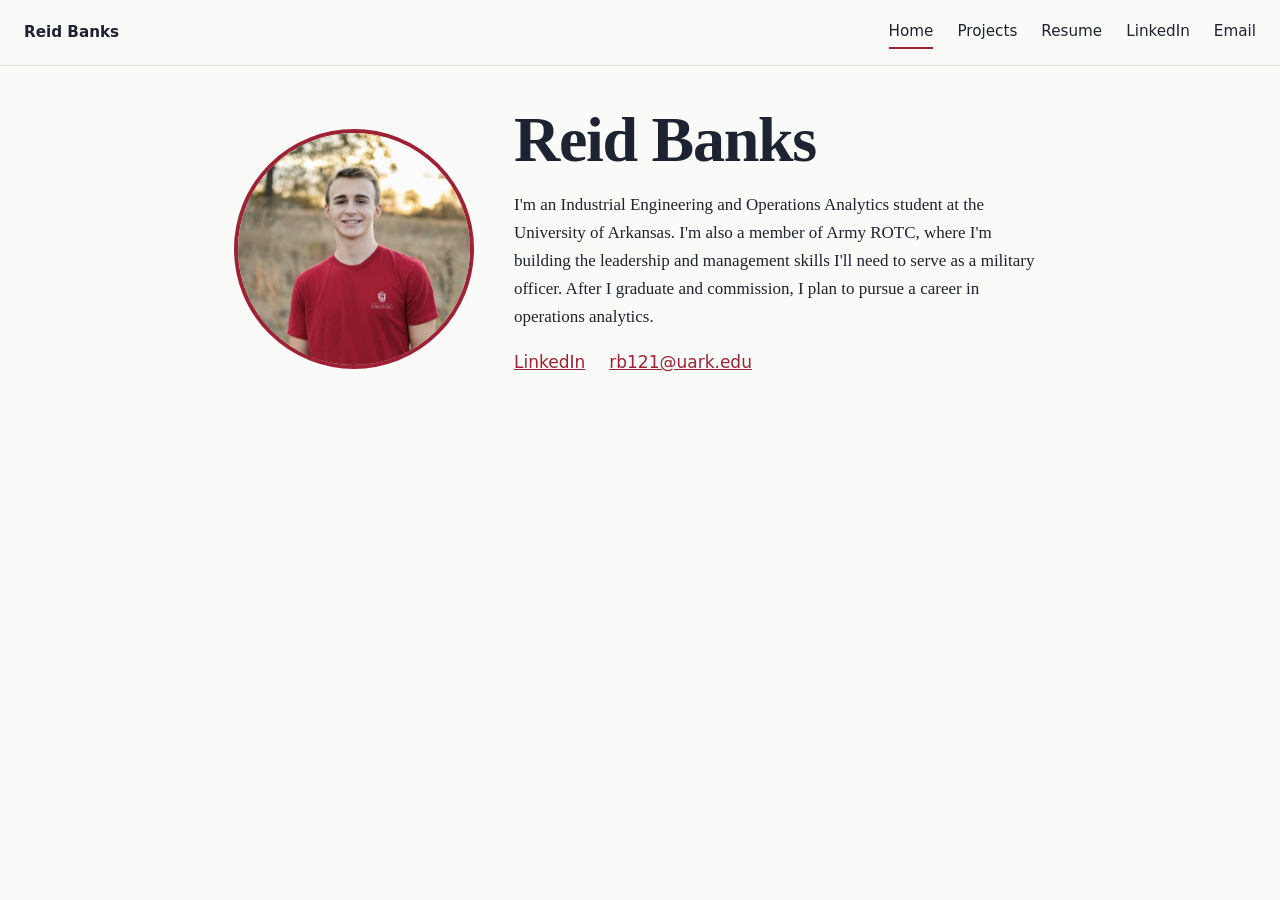
==== index.html @ c83cc48f "Add files via upload" ====
<!DOCTYPE html><html lang="en"><head><meta charset="utf-8"><meta name="viewport" content="width=device-width,initial-scale=1"><title>Reid Banks | ePortfolio</title><link rel="stylesheet" href="style.css"></head><body>
<nav aria-label="Main"><span class="name">Reid Banks</span>
<a href="index.html" aria-current="page">Home</a><a href="projects.html" >Projects</a><a href="resume.html" >Resume</a>
<a href="https://www.linkedin.com/in/reid-banks-b27966440" target="_blank" rel="noopener">LinkedIn</a>
<a href="mailto:rb121@uark.edu">Email</a></nav>
<main><section class="hero"><img src="photo.jpg" alt="Photo of Reid Banks">
<div><h1>Reid Banks</h1>
<p>I'm an Industrial Engineering and Operations Analytics student at the University of Arkansas. I'm also a member of Army ROTC, where I'm building the leadership and management skills I'll need to serve as a military officer. After I graduate and commission, I plan to pursue a career in operations analytics.</p>
<ul class="contact"><li><a href="https://www.linkedin.com/in/reid-banks-b27966440" target="_blank" rel="noopener">LinkedIn</a></li><li><a href="mailto:rb121@uark.edu">rb121@uark.edu</a></li></ul></div></section></main></body></html>
---- style.css ----
:root{--bg:#fafaf8;--ink:#1d2330;--mute:#5b6372;--line:#dcdfe4;--accent:#9d2235;--card:#fff}
@media(prefers-color-scheme:dark){:root{--bg:#161a22;--ink:#eef0f4;--mute:#a3abba;--line:#2c3340;--accent:#e06a7c;--card:#1d222c}}
*{box-sizing:border-box}
body{margin:0;font:17px/1.65 Georgia,"Times New Roman",serif;background:var(--bg);color:var(--ink)}
a{color:var(--accent)}
nav{display:flex;flex-wrap:wrap;gap:.25rem 1.5rem;align-items:center;padding:1rem 1.5rem;border-bottom:1px solid var(--line);font-family:system-ui,sans-serif;font-size:.95rem}
nav a{color:var(--ink);text-decoration:none;padding:.2rem 0;border-bottom:2px solid transparent}
nav a:hover,nav a:focus-visible,nav a[aria-current]{border-bottom-color:var(--accent)}
nav .name{font-weight:700;margin-right:auto}
main{max-width:860px;margin:0 auto;padding:2.5rem 1.5rem 4rem}
h1{font-size:clamp(2.4rem,7vw,4rem);line-height:1.05;margin:0 0 .5rem;letter-spacing:-.02em}
h2{margin-top:0}
.hero{display:grid;grid-template-columns:240px 1fr;gap:2.5rem;align-items:center}
.hero img{width:100%;aspect-ratio:1;object-fit:cover;border-radius:50%;border:4px solid var(--accent);background:var(--line)}
.contact{font-family:system-ui,sans-serif;display:flex;flex-wrap:wrap;gap:.5rem 1.5rem;padding:0;list-style:none;margin:1rem 0}
.project{background:var(--card);border:1px solid var(--line);border-left:4px solid var(--accent);padding:1.25rem 1.5rem;margin:0 0 1.25rem;border-radius:4px}
.project p{margin:.4rem 0 0;color:var(--mute)}
.btn{display:inline-block;font-family:system-ui,sans-serif;background:var(--accent);color:#fff;padding:.6rem 1.1rem;border-radius:4px;text-decoration:none;margin-bottom:1.25rem}
iframe{width:100%;height:80vh;border:1px solid var(--line);border-radius:4px}
:focus-visible{outline:3px solid var(--accent);outline-offset:2px}
@media(max-width:640px){.hero{grid-template-columns:1fr;text-align:center}.hero img{max-width:220px;margin:0 auto}.contact{justify-content:center}}
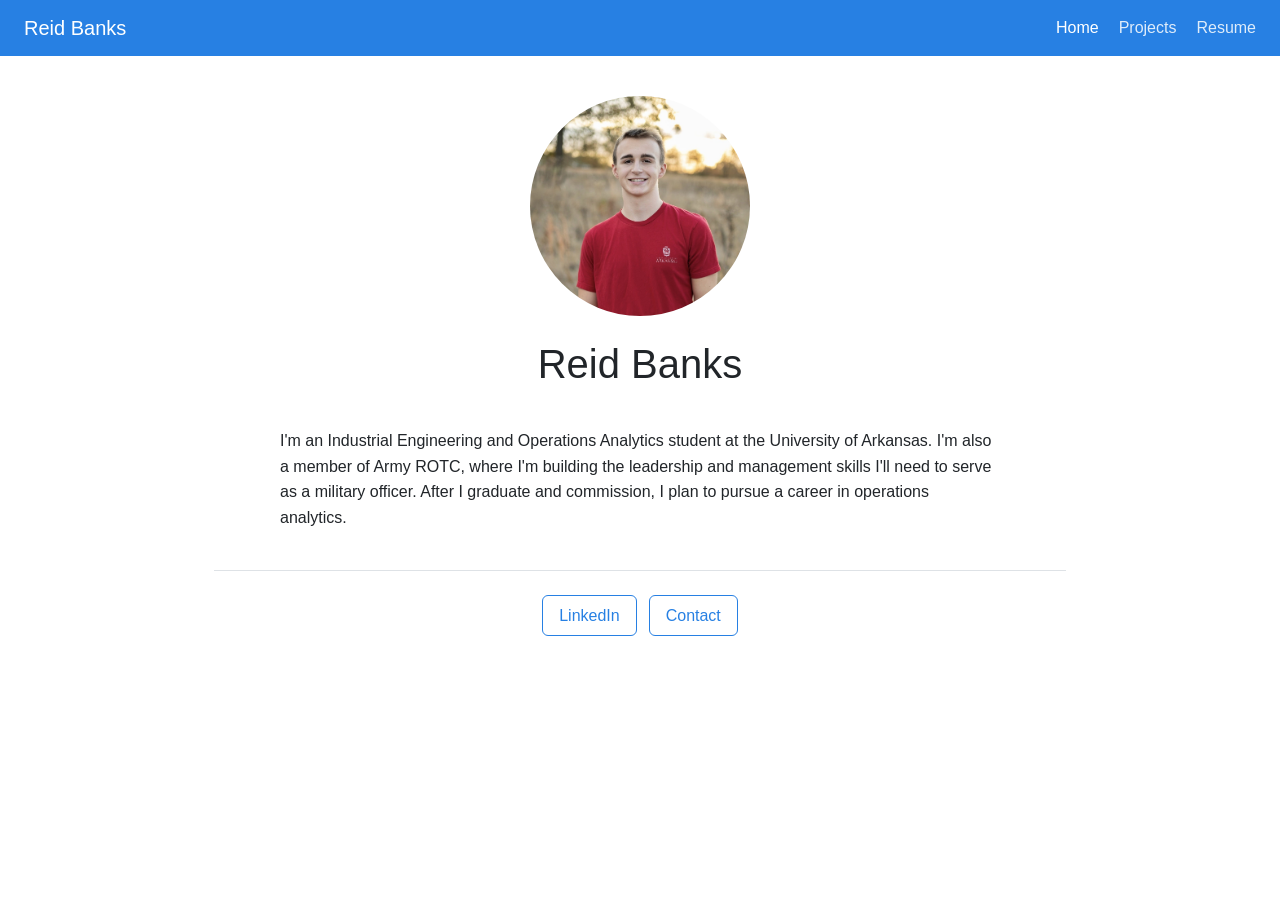
==== commit 3d293cbd: "Add files via upload" ====
--- a/index.html
+++ b/index.html
@@ -1,9 +1,5 @@
-<!DOCTYPE html><html lang="en"><head><meta charset="utf-8"><meta name="viewport" content="width=device-width,initial-scale=1"><title>Reid Banks | ePortfolio</title><link rel="stylesheet" href="style.css"></head><body>
-<nav aria-label="Main"><span class="name">Reid Banks</span>
-<a href="index.html" aria-current="page">Home</a><a href="projects.html" >Projects</a><a href="resume.html" >Resume</a>
-<a href="https://www.linkedin.com/in/reid-banks-b27966440" target="_blank" rel="noopener">LinkedIn</a>
-<a href="mailto:rb121@uark.edu">Email</a></nav>
-<main><section class="hero"><img src="photo.jpg" alt="Photo of Reid Banks">
-<div><h1>Reid Banks</h1>
+<!DOCTYPE html><html lang="en"><head><meta charset="utf-8"><meta name="viewport" content="width=device-width,initial-scale=1"><title>Reid Banks</title><link rel="stylesheet" href="style.css"></head><body>
+<nav><a class="name" href="index.html">Reid Banks</a><a href="index.html" aria-current="page">Home</a><a href="projects.html" >Projects</a><a href="resume.html" >Resume</a></nav>
+<main><section class="about"><img src="photo.jpg" alt="Headshot of Reid Banks"><h1>Reid Banks</h1>
 <p>I'm an Industrial Engineering and Operations Analytics student at the University of Arkansas. I'm also a member of Army ROTC, where I'm building the leadership and management skills I'll need to serve as a military officer. After I graduate and commission, I plan to pursue a career in operations analytics.</p>
-<ul class="contact"><li><a href="https://www.linkedin.com/in/reid-banks-b27966440" target="_blank" rel="noopener">LinkedIn</a></li><li><a href="mailto:rb121@uark.edu">rb121@uark.edu</a></li></ul></div></section></main></body></html>
+<hr><div class="links"><a href="https://www.linkedin.com/in/reid-banks-b27966440" target="_blank" rel="noopener">LinkedIn</a><a href="mailto:rb121@uark.edu">Contact</a></div></section></main></body></html>
--- a/style.css
+++ b/style.css
@@ -1,21 +1,28 @@
-:root{--bg:#fafaf8;--ink:#1d2330;--mute:#5b6372;--line:#dcdfe4;--accent:#9d2235;--card:#fff}
-@media(prefers-color-scheme:dark){:root{--bg:#161a22;--ink:#eef0f4;--mute:#a3abba;--line:#2c3340;--accent:#e06a7c;--card:#1d222c}}
+:root{--blue:#2780e3;--ink:#212529;--mute:#6c757d;--line:#dee2e6}
 *{box-sizing:border-box}
-body{margin:0;font:17px/1.65 Georgia,"Times New Roman",serif;background:var(--bg);color:var(--ink)}
-a{color:var(--accent)}
-nav{display:flex;flex-wrap:wrap;gap:.25rem 1.5rem;align-items:center;padding:1rem 1.5rem;border-bottom:1px solid var(--line);font-family:system-ui,sans-serif;font-size:.95rem}
-nav a{color:var(--ink);text-decoration:none;padding:.2rem 0;border-bottom:2px solid transparent}
-nav a:hover,nav a:focus-visible,nav a[aria-current]{border-bottom-color:var(--accent)}
-nav .name{font-weight:700;margin-right:auto}
-main{max-width:860px;margin:0 auto;padding:2.5rem 1.5rem 4rem}
-h1{font-size:clamp(2.4rem,7vw,4rem);line-height:1.05;margin:0 0 .5rem;letter-spacing:-.02em}
-h2{margin-top:0}
-.hero{display:grid;grid-template-columns:240px 1fr;gap:2.5rem;align-items:center}
-.hero img{width:100%;aspect-ratio:1;object-fit:cover;border-radius:50%;border:4px solid var(--accent);background:var(--line)}
-.contact{font-family:system-ui,sans-serif;display:flex;flex-wrap:wrap;gap:.5rem 1.5rem;padding:0;list-style:none;margin:1rem 0}
-.project{background:var(--card);border:1px solid var(--line);border-left:4px solid var(--accent);padding:1.25rem 1.5rem;margin:0 0 1.25rem;border-radius:4px}
-.project p{margin:.4rem 0 0;color:var(--mute)}
-.btn{display:inline-block;font-family:system-ui,sans-serif;background:var(--accent);color:#fff;padding:.6rem 1.1rem;border-radius:4px;text-decoration:none;margin-bottom:1.25rem}
-iframe{width:100%;height:80vh;border:1px solid var(--line);border-radius:4px}
-:focus-visible{outline:3px solid var(--accent);outline-offset:2px}
-@media(max-width:640px){.hero{grid-template-columns:1fr;text-align:center}.hero img{max-width:220px;margin:0 auto}.contact{justify-content:center}}
+body{margin:0;font:16px/1.6 "Source Sans Pro",-apple-system,"Segoe UI",Helvetica,Arial,sans-serif;color:var(--ink);background:#fff}
+nav{background:var(--blue);display:flex;flex-wrap:wrap;align-items:center;gap:.25rem 1.25rem;padding:.75rem 1.5rem}
+nav a{color:#fff;text-decoration:none;opacity:.85}
+nav a:hover,nav a[aria-current]{opacity:1}
+nav .name{font-size:1.25rem;opacity:1;margin-right:auto}
+main{max-width:900px;margin:0 auto;padding:2.5rem 1.5rem 4rem}
+h1{font-size:2.5rem;font-weight:500;margin:0 0 1rem}
+.about{display:flex;flex-direction:column;align-items:center;text-align:center}
+.about img{width:220px;height:220px;border-radius:50%;object-fit:cover;background:var(--line);margin-bottom:1rem}
+.about p{max-width:720px;text-align:left}
+hr{border:0;border-top:1px solid var(--line);width:100%;margin:1.5rem 0}
+.links{display:flex;gap:.75rem;flex-wrap:wrap;justify-content:center}
+.links a,.btn{border:1px solid var(--blue);color:var(--blue);padding:.4rem 1rem;border-radius:.375rem;text-decoration:none}
+.links a:hover,.btn:hover{background:var(--blue);color:#fff}
+.btn{display:inline-block;margin-bottom:1rem}
+.banner{background:var(--blue);color:#fff;padding:2rem 1.5rem}
+.banner h1{max-width:900px;margin:0 auto}
+.grid{display:grid;grid-template-columns:repeat(auto-fill,minmax(260px,1fr));gap:1.5rem}
+.card{border:1px solid var(--line);border-radius:.375rem;overflow:hidden}
+.card .thumb{height:140px;background:linear-gradient(135deg,#dbe9fb,#f1f5fa)}
+.card div.body{padding:1rem}
+.card h2{font-size:1.25rem;margin:0 0 .25rem}
+.card small{color:var(--mute)}
+iframe{width:100%;height:85vh;border:1px solid var(--line)}
+:focus-visible{outline:3px solid #fff;outline-offset:2px}
+main :focus-visible{outline-color:var(--blue)}
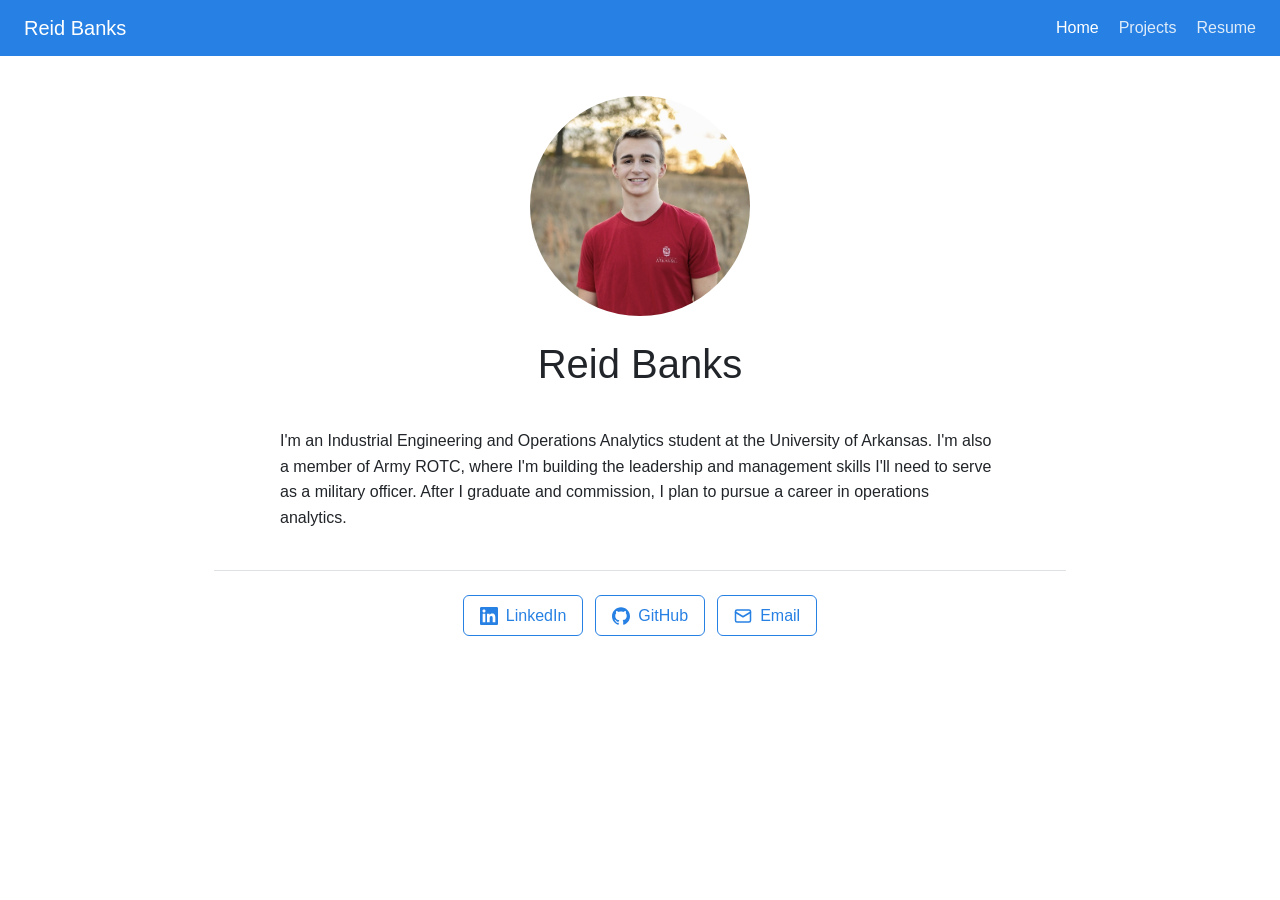
==== commit b1c1455f: "Add files via upload" ====
--- a/index.html
+++ b/index.html
@@ -2,4 +2,4 @@
 <nav><a class="name" href="index.html">Reid Banks</a><a href="index.html" aria-current="page">Home</a><a href="projects.html" >Projects</a><a href="resume.html" >Resume</a></nav>
 <main><section class="about"><img src="photo.jpg" alt="Headshot of Reid Banks"><h1>Reid Banks</h1>
 <p>I'm an Industrial Engineering and Operations Analytics student at the University of Arkansas. I'm also a member of Army ROTC, where I'm building the leadership and management skills I'll need to serve as a military officer. After I graduate and commission, I plan to pursue a career in operations analytics.</p>
-<hr><div class="links"><a href="https://www.linkedin.com/in/reid-banks-b27966440" target="_blank" rel="noopener">LinkedIn</a><a href="mailto:rb121@uark.edu">Contact</a></div></section></main></body></html>
+<hr><div class="links"><a href="https://www.linkedin.com/in/reid-banks-b27966440" target="_blank" rel="noopener"><svg viewBox="0 0 24 24" width="18" height="18" fill="currentColor" aria-hidden="true"><path d="M20.447 20.452h-3.554v-5.569c0-1.328-.027-3.037-1.852-3.037-1.853 0-2.136 1.445-2.136 2.939v5.667H9.351V9h3.414v1.561h.046c.477-.9 1.637-1.85 3.37-1.85 3.601 0 4.267 2.37 4.267 5.455v6.286zM5.337 7.433c-1.144 0-2.063-.926-2.063-2.065 0-1.138.92-2.063 2.063-2.063 1.14 0 2.064.925 2.064 2.063 0 1.139-.925 2.065-2.064 2.065zm1.782 13.019H3.555V9h3.564v11.452zM22.225 0H1.771C.792 0 0 .774 0 1.729v20.542C0 23.227.792 24 1.771 24h20.451C23.2 24 24 23.227 24 22.271V1.729C24 .774 23.2 0 22.222 0h.003z"/></svg>LinkedIn</a><a href="https://github.com/YOUR_GITHUB_USERNAME" target="_blank" rel="noopener"><svg viewBox="0 0 24 24" width="18" height="18" fill="currentColor" aria-hidden="true"><path d="M12 .297c-6.63 0-12 5.373-12 12 0 5.303 3.438 9.8 8.205 11.385.6.113.82-.258.82-.577 0-.285-.01-1.04-.015-2.04-3.338.724-4.042-1.61-4.042-1.61C4.422 18.07 3.633 17.7 3.633 17.7c-1.087-.744.084-.729.084-.729 1.205.084 1.838 1.236 1.838 1.236 1.07 1.835 2.809 1.305 3.495.998.108-.776.417-1.305.76-1.605-2.665-.3-5.466-1.332-5.466-5.93 0-1.31.465-2.38 1.235-3.22-.135-.303-.54-1.523.105-3.176 0 0 1.005-.322 3.3 1.23.96-.267 1.98-.399 3-.405 1.02.006 2.04.138 3 .405 2.28-1.552 3.285-1.23 3.285-1.23.645 1.653.24 2.873.12 3.176.765.84 1.23 1.91 1.23 3.22 0 4.61-2.805 5.625-5.475 5.92.42.36.81 1.096.81 2.22 0 1.606-.015 2.896-.015 3.286 0 .315.21.69.825.57C20.565 22.092 24 17.592 24 12.297c0-6.627-5.373-12-12-12"/></svg>GitHub</a><a href="mailto:rb121@uark.edu"><svg viewBox="0 0 24 24" width="18" height="18" fill="none" stroke="currentColor" stroke-width="2" stroke-linecap="round" stroke-linejoin="round" aria-hidden="true"><rect x="2" y="4" width="20" height="16" rx="2"/><path d="m2 7 10 6 10-6"/></svg>Email</a></div></section></main></body></html>
--- a/style.css
+++ b/style.css
@@ -1,3 +1,4 @@
+html{overflow-y:scroll}
 :root{--blue:#2780e3;--ink:#212529;--mute:#6c757d;--line:#dee2e6}
 *{box-sizing:border-box}
 body{margin:0;font:16px/1.6 "Source Sans Pro",-apple-system,"Segoe UI",Helvetica,Arial,sans-serif;color:var(--ink);background:#fff}
@@ -26,3 +27,4 @@
 iframe{width:100%;height:85vh;border:1px solid var(--line)}
 :focus-visible{outline:3px solid #fff;outline-offset:2px}
 main :focus-visible{outline-color:var(--blue)}
+.links a{display:inline-flex;align-items:center;gap:.5rem}
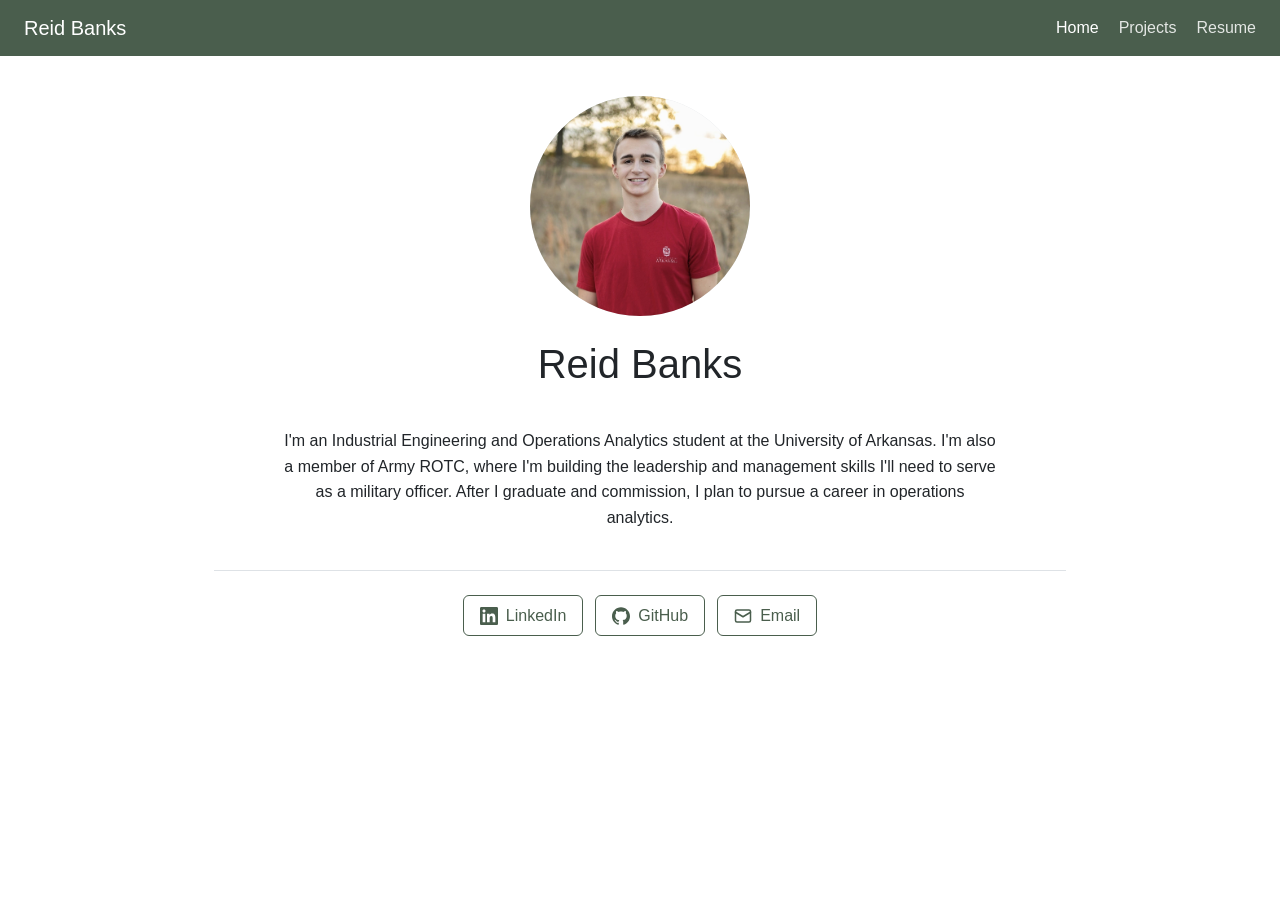
==== commit b58ac24b: "Update GitHub link in index.html Updated GitHub link in the footer from 'YOUR_GITHUB_USERNAME' to 'c" ====
--- a/index.html
+++ b/index.html
@@ -2,4 +2,4 @@
 <nav><a class="name" href="index.html">Reid Banks</a><a href="index.html" aria-current="page">Home</a><a href="projects.html" >Projects</a><a href="resume.html" >Resume</a></nav>
 <main><section class="about"><img src="photo.jpg" alt="Headshot of Reid Banks"><h1>Reid Banks</h1>
 <p>I'm an Industrial Engineering and Operations Analytics student at the University of Arkansas. I'm also a member of Army ROTC, where I'm building the leadership and management skills I'll need to serve as a military officer. After I graduate and commission, I plan to pursue a career in operations analytics.</p>
-<hr><div class="links"><a href="https://www.linkedin.com/in/reid-banks-b27966440" target="_blank" rel="noopener"><svg viewBox="0 0 24 24" width="18" height="18" fill="currentColor" aria-hidden="true"><path d="M20.447 20.452h-3.554v-5.569c0-1.328-.027-3.037-1.852-3.037-1.853 0-2.136 1.445-2.136 2.939v5.667H9.351V9h3.414v1.561h.046c.477-.9 1.637-1.85 3.37-1.85 3.601 0 4.267 2.37 4.267 5.455v6.286zM5.337 7.433c-1.144 0-2.063-.926-2.063-2.065 0-1.138.92-2.063 2.063-2.063 1.14 0 2.064.925 2.064 2.063 0 1.139-.925 2.065-2.064 2.065zm1.782 13.019H3.555V9h3.564v11.452zM22.225 0H1.771C.792 0 0 .774 0 1.729v20.542C0 23.227.792 24 1.771 24h20.451C23.2 24 24 23.227 24 22.271V1.729C24 .774 23.2 0 22.222 0h.003z"/></svg>LinkedIn</a><a href="https://github.com/YOUR_GITHUB_USERNAME" target="_blank" rel="noopener"><svg viewBox="0 0 24 24" width="18" height="18" fill="currentColor" aria-hidden="true"><path d="M12 .297c-6.63 0-12 5.373-12 12 0 5.303 3.438 9.8 8.205 11.385.6.113.82-.258.82-.577 0-.285-.01-1.04-.015-2.04-3.338.724-4.042-1.61-4.042-1.61C4.422 18.07 3.633 17.7 3.633 17.7c-1.087-.744.084-.729.084-.729 1.205.084 1.838 1.236 1.838 1.236 1.07 1.835 2.809 1.305 3.495.998.108-.776.417-1.305.76-1.605-2.665-.3-5.466-1.332-5.466-5.93 0-1.31.465-2.38 1.235-3.22-.135-.303-.54-1.523.105-3.176 0 0 1.005-.322 3.3 1.23.96-.267 1.98-.399 3-.405 1.02.006 2.04.138 3 .405 2.28-1.552 3.285-1.23 3.285-1.23.645 1.653.24 2.873.12 3.176.765.84 1.23 1.91 1.23 3.22 0 4.61-2.805 5.625-5.475 5.92.42.36.81 1.096.81 2.22 0 1.606-.015 2.896-.015 3.286 0 .315.21.69.825.57C20.565 22.092 24 17.592 24 12.297c0-6.627-5.373-12-12-12"/></svg>GitHub</a><a href="mailto:rb121@uark.edu"><svg viewBox="0 0 24 24" width="18" height="18" fill="none" stroke="currentColor" stroke-width="2" stroke-linecap="round" stroke-linejoin="round" aria-hidden="true"><rect x="2" y="4" width="20" height="16" rx="2"/><path d="m2 7 10 6 10-6"/></svg>Email</a></div></section></main></body></html>
+<hr><div class="links"><a href="https://www.linkedin.com/in/reid-banks-b27966440" target="_blank" rel="noopener"><svg viewBox="0 0 24 24" width="18" height="18" fill="currentColor" aria-hidden="true"><path d="M20.447 20.452h-3.554v-5.569c0-1.328-.027-3.037-1.852-3.037-1.853 0-2.136 1.445-2.136 2.939v5.667H9.351V9h3.414v1.561h.046c.477-.9 1.637-1.85 3.37-1.85 3.601 0 4.267 2.37 4.267 5.455v6.286zM5.337 7.433c-1.144 0-2.063-.926-2.063-2.065 0-1.138.92-2.063 2.063-2.063 1.14 0 2.064.925 2.064 2.063 0 1.139-.925 2.065-2.064 2.065zm1.782 13.019H3.555V9h3.564v11.452zM22.225 0H1.771C.792 0 0 .774 0 1.729v20.542C0 23.227.792 24 1.771 24h20.451C23.2 24 24 23.227 24 22.271V1.729C24 .774 23.2 0 22.222 0h.003z"/></svg>LinkedIn</a><a href="https://github.com/crbanks07" target="_blank" rel="noopener"><svg viewBox="0 0 24 24" width="18" height="18" fill="currentColor" aria-hidden="true"><path d="M12 .297c-6.63 0-12 5.373-12 12 0 5.303 3.438 9.8 8.205 11.385.6.113.82-.258.82-.577 0-.285-.01-1.04-.015-2.04-3.338.724-4.042-1.61-4.042-1.61C4.422 18.07 3.633 17.7 3.633 17.7c-1.087-.744.084-.729.084-.729 1.205.084 1.838 1.236 1.838 1.236 1.07 1.835 2.809 1.305 3.495.998.108-.776.417-1.305.76-1.605-2.665-.3-5.466-1.332-5.466-5.93 0-1.31.465-2.38 1.235-3.22-.135-.303-.54-1.523.105-3.176 0 0 1.005-.322 3.3 1.23.96-.267 1.98-.399 3-.405 1.02.006 2.04.138 3 .405 2.28-1.552 3.285-1.23 3.285-1.23.645 1.653.24 2.873.12 3.176.765.84 1.23 1.91 1.23 3.22 0 4.61-2.805 5.625-5.475 5.92.42.36.81 1.096.81 2.22 0 1.606-.015 2.896-.015 3.286 0 .315.21.69.825.57C20.565 22.092 24 17.592 24 12.297c0-6.627-5.373-12-12-12"/></svg>GitHub</a><a href="mailto:rb121@uark.edu"><svg viewBox="0 0 24 24" width="18" height="18" fill="none" stroke="currentColor" stroke-width="2" stroke-linecap="round" stroke-linejoin="round" aria-hidden="true"><rect x="2" y="4" width="20" height="16" rx="2"/><path d="m2 7 10 6 10-6"/></svg>Email</a></div></section></main></body></html>
--- a/style.css
+++ b/style.css
@@ -1,5 +1,5 @@
 html{overflow-y:scroll}
-:root{--blue:#2780e3;--ink:#212529;--mute:#6c757d;--line:#dee2e6}
+:root{--blue:#4a5e4d;--ink:#212529;--mute:#6c757d;--line:#dee2e6}
 *{box-sizing:border-box}
 body{margin:0;font:16px/1.6 "Source Sans Pro",-apple-system,"Segoe UI",Helvetica,Arial,sans-serif;color:var(--ink);background:#fff}
 nav{background:var(--blue);display:flex;flex-wrap:wrap;align-items:center;gap:.25rem 1.25rem;padding:.75rem 1.5rem}
@@ -10,7 +10,7 @@
 h1{font-size:2.5rem;font-weight:500;margin:0 0 1rem}
 .about{display:flex;flex-direction:column;align-items:center;text-align:center}
 .about img{width:220px;height:220px;border-radius:50%;object-fit:cover;background:var(--line);margin-bottom:1rem}
-.about p{max-width:720px;text-align:left}
+.about p{max-width:720px;text-align:center}
 hr{border:0;border-top:1px solid var(--line);width:100%;margin:1.5rem 0}
 .links{display:flex;gap:.75rem;flex-wrap:wrap;justify-content:center}
 .links a,.btn{border:1px solid var(--blue);color:var(--blue);padding:.4rem 1rem;border-radius:.375rem;text-decoration:none}
@@ -20,7 +20,7 @@
 .banner h1{max-width:900px;margin:0 auto}
 .grid{display:grid;grid-template-columns:repeat(auto-fill,minmax(260px,1fr));gap:1.5rem}
 .card{border:1px solid var(--line);border-radius:.375rem;overflow:hidden}
-.card .thumb{height:140px;background:linear-gradient(135deg,#dbe9fb,#f1f5fa)}
+.card .thumb{height:140px;background:linear-gradient(135deg,#d5dfd3,#eef2ec)}
 .card div.body{padding:1rem}
 .card h2{font-size:1.25rem;margin:0 0 .25rem}
 .card small{color:var(--mute)}
